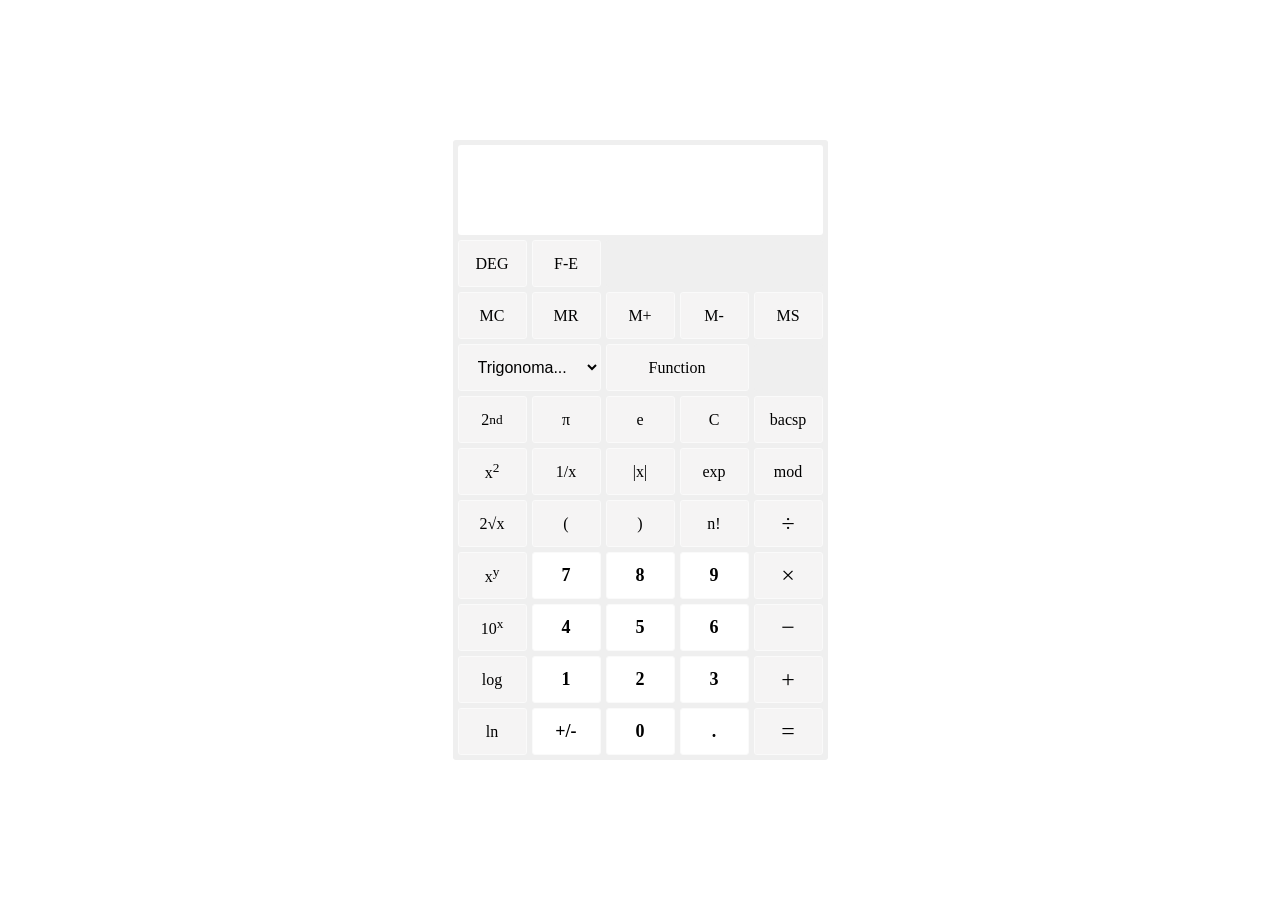
==== index.html @ 3f399d64 "frontend completed" ====
<!doctype html>
<html lang="en">
  <head>
    <meta charset="UTF-8" />
    <meta name="viewport" content="width=device-width, initial-scale=1.0" />
    <title>Calculator-Scientific</title>
    <link rel="stylesheet" href="index.css" />
  </head>
  <body>
    <div class="main-div">
      <div class="calculator-div">
        <div class="display-div" id="display"></div>
        <div class="btn-div">
          <div class="btn" id="">DEG</div>
          <div class="btn" id="">F-E</div>
          <div class="btn empty1" id=""></div>
          <div class="btn" id="">MC</div>
          <div class="btn" id="">MR</div>
          <div class="btn" id="">M+</div>
          <div class="btn" id="">M-</div>
          <div class="btn" id="">MS</div>
          <select
            class="btn trigonometry"
            name="trigonometry"
            id="trigonometry"
          >
            <option value="trigonometry">Trigonoma...</option>
            <option value="sin(">sin</option>
            <option value="cos(">cos</option>
            <option value="cosec(">cosec</option>
            <option value="sec(">sec</option>
            <option value="cot(">cot</option>
            <option value="ten(">ten</option>
          </select>
          <div class="btn function" id="">Function</div>
          <div class="btn empty2" id=""></div>
          <div class="btn" id="">2<sup>nd</sup></div>
          <div class="btn" id="3.14">π</div>
          <div class="btn" id="e">e</div>
          <div class="btn" id="c">C</div>
          <div class="btn" id="bacsp">bacsp</div>
          <div class="btn" id="^2">
            <span>x<sup>2</sup></span>
          </div>
          <div class="btn" id="^-1">1/x</div>
          <div class="btn" id="">|x|</div>
          <div class="btn" id="">exp</div>
          <div class="btn" id="%">mod</div>
          <div class="btn" id="√">2√x</div>
          <div class="btn" id="(">(</div>
          <div class="btn" id=")">)</div>
          <div class="btn" id="!">n!</div>
          <div class="btn symbol" id="/">÷</div>
          <div class="btn" id="^">
            <span>x<sup>y</sup></span>
          </div>
          <div class="btn nums" id="7">7</div>
          <div class="btn nums" id="8">8</div>
          <div class="btn nums" id="9">9</div>
          <div class="btn symbol" id="*">×</div>
          <div class="btn" id="10^">
            <span>10<sup>x</sup> </span>
          </div>
          <div class="btn nums" id="4">4</div>
          <div class="btn nums" id="5">5</div>
          <div class="btn nums" id="6">6</div>
          <div class="btn symbol" id="-">−</div>
          <div class="btn" id="log(">log</div>
          <div class="btn nums" id="1">1</div>
          <div class="btn nums" id="2">2</div>
          <div class="btn nums" id="3">3</div>
          <div class="btn symbol" id="+">+</div>
          <div class="btn" id="ln(">ln</div>
          <div class="btn nums" id="">+/-</div>
          <div class="btn nums" id="0">0</div>
          <div class="btn nums" id=".">.</div>
          <div class="btn symbol" id="=">=</div>
        </div>
      </div>
      <div class="history-div"></div>
    </div>
    <script src="main.js"></script>
  </body>
</html>
---- index.css ----
*{
    margin: 0px;
    padding: 0px;
    box-sizing: border-box;
    border-radius: 3px;
}
.main-div{
    display: flex;
    justify-content: center;
    align-items: center;
    height: 100vh;
}
.calculator-div{
    background-color:rgb(239, 239, 239) ;
    padding: 5px;
    display: flex;
    flex-direction: column;
    gap: 5px;

}
.display-div{
    height: 90px;
    background-color: rgb(255, 255, 255);
    display: flex;
    justify-content: end;
    align-items: end;
    font-size: xx-large;
    width: 365px;
    word-break: break-all;
}   
.btn-div{
    display: grid;
    grid-template-columns: repeat(5,1fr);
    grid-template-rows: repeat(10,1fr);
    gap: 5px;
}
.btn{
    background-color: rgb(245, 244, 244);
    display: flex;
    justify-content: center;
    align-items: center;
    padding: 9px 15px 9px 15px;
    border: 1px solid rgb(250, 250, 250);
    cursor: pointer;
    -webkit-user-select: none; /* Safari */
    -ms-user-select: none;     /* IE 10+ */
    user-select: none; 
}
.btn:hover{
    background-color: rgb(220, 220, 220);
}  
.btn:active{
    transform: scale(0.97);
} 
.empty1{
    background-color:rgb(239, 239, 239) ;
    grid-column: span 3;
    border: none;
}
.empty2{
    background-color:rgb(239, 239, 239) ;
    grid-column: span 1;
    border: none;
}
.empty1.btn:hover, .empty2:hover{
    cursor:default;
    transform: none;
    background-color: rgb(239, 239, 239)    ;
}
.function{
    grid-column: span 2;
}
.trigonometry{
    grid-column: span 2;
    font-size: medium;
    outline: none;
}
.nums{
    background-color: white;
    font-size: large;
    font-weight: bold;
}
.symbol{
    font-size: x-large;
}
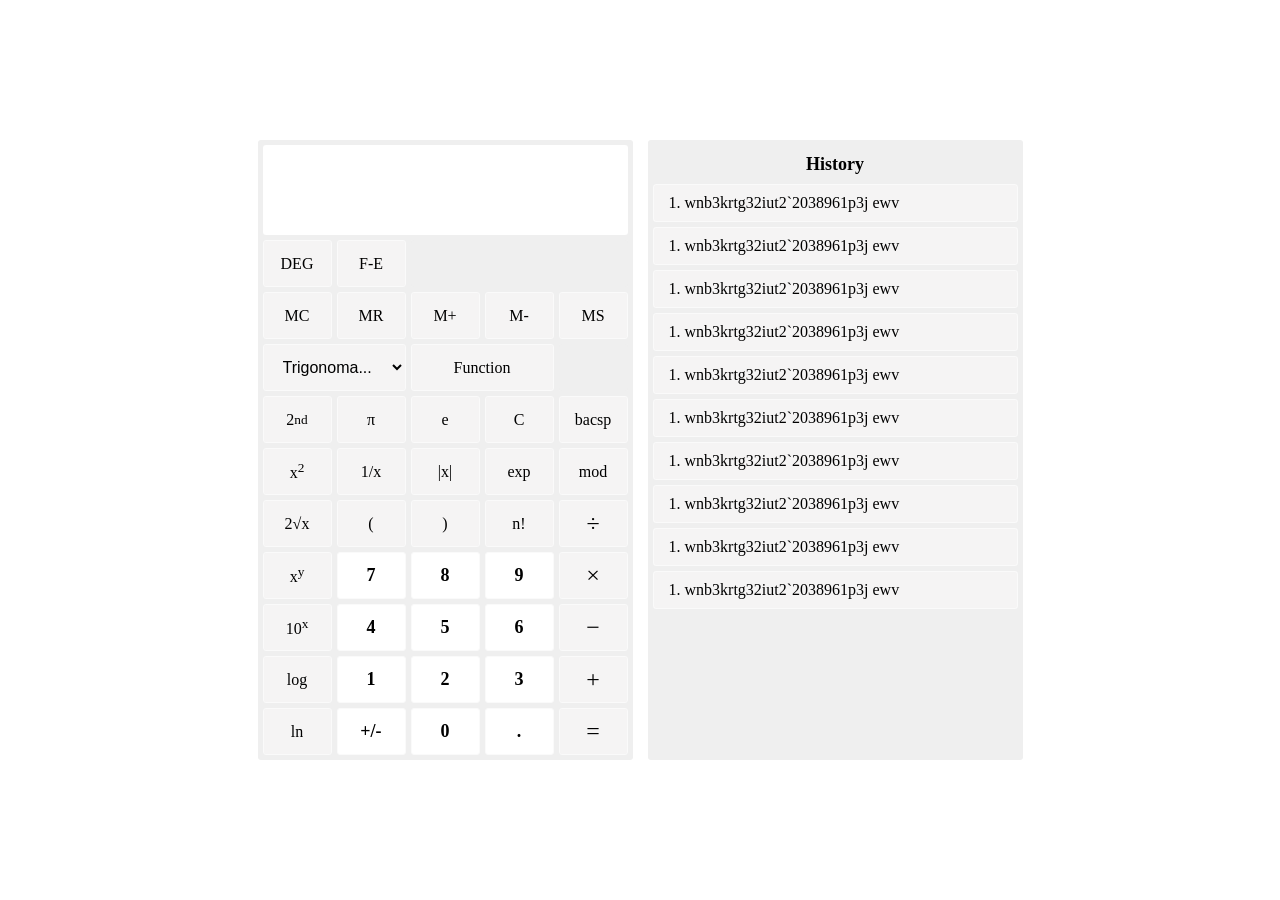
==== commit 3b71af29: "add frontend part for history" ====
--- a/index.html
+++ b/index.html
@@ -35,8 +35,8 @@
           <div class="btn function" id="">Function</div>
           <div class="btn empty2" id=""></div>
           <div class="btn" id="">2<sup>nd</sup></div>
-          <div class="btn" id="3.14">π</div>
-          <div class="btn" id="e">e</div>
+          <div class="btn" id="3.14159">π</div>
+          <div class="btn" id="2.71828">e</div>
           <div class="btn" id="c">C</div>
           <div class="btn" id="bacsp">bacsp</div>
           <div class="btn" id="^2">
@@ -77,7 +77,21 @@
           <div class="btn symbol" id="=">=</div>
         </div>
       </div>
-      <div class="history-div"></div>
+      <div class="history-div">
+        <div class="title">History</div>
+        <div class="list">
+          <div class="list-item">1. wnb3krtg32iut2`2038961p3j ewv</div>
+          <div class="list-item">1. wnb3krtg32iut2`2038961p3j ewv</div>
+          <div class="list-item">1. wnb3krtg32iut2`2038961p3j ewv</div>
+          <div class="list-item">1. wnb3krtg32iut2`2038961p3j ewv</div>
+          <div class="list-item">1. wnb3krtg32iut2`2038961p3j ewv</div>
+          <div class="list-item">1. wnb3krtg32iut2`2038961p3j ewv</div>
+          <div class="list-item">1. wnb3krtg32iut2`2038961p3j ewv</div>
+          <div class="list-item">1. wnb3krtg32iut2`2038961p3j ewv</div>
+          <div class="list-item">1. wnb3krtg32iut2`2038961p3j ewv</div>
+          <div class="list-item">1. wnb3krtg32iut2`2038961p3j ewv</div>
+        </div>
+      </div>
     </div>
     <script src="main.js"></script>
   </body>
--- a/index.css
+++ b/index.css
@@ -3,12 +3,18 @@
     padding: 0px;
     box-sizing: border-box;
     border-radius: 3px;
+    -webkit-user-select: none; 
+    -ms-user-select: none;     
+    user-select: none; 
 }
 .main-div{
     display: flex;
+    min-height  : 100vh;
     justify-content: center;
     align-items: center;
-    height: 100vh;
+    padding-bottom: 30px;
+    padding-top: 30px;
+    gap: 15px;
 }
 .calculator-div{
     background-color:rgb(239, 239, 239) ;
@@ -42,14 +48,11 @@
     padding: 9px 15px 9px 15px;
     border: 1px solid rgb(250, 250, 250);
     cursor: pointer;
-    -webkit-user-select: none; /* Safari */
-    -ms-user-select: none;     /* IE 10+ */
-    user-select: none; 
 }
-.btn:hover{
+.btn:hover, .list-item:hover{
     background-color: rgb(220, 220, 220);
 }  
-.btn:active{
+.btn:active, .list-item:active{
     transform: scale(0.97);
 } 
 .empty1{
@@ -82,4 +85,36 @@
 }
 .symbol{
     font-size: x-large;
-}+}
+.history-div{
+    height: 620px;
+    width: 375px;
+    padding: 5px;
+    background-color:rgb(239, 239, 239) ;
+}
+.title{
+    text-align: center;
+    padding-top: 9px;
+    padding-bottom: 9px;
+    font-size: large;
+    font-weight: bold;
+}
+.list{
+    display: flex;
+    flex-direction: column;
+    gap: 5px;
+    height: 571px;
+    overflow: auto;
+}
+.list-item{
+    background-color: rgb(245, 244, 244);
+    padding: 9px 15px 9px 15px;
+    border: 1px solid rgb(250, 250, 250);
+    cursor: pointer;
+}   
+
+@media (max-width:760px){
+    .main-div{
+        flex-direction: column;
+    }
+}   
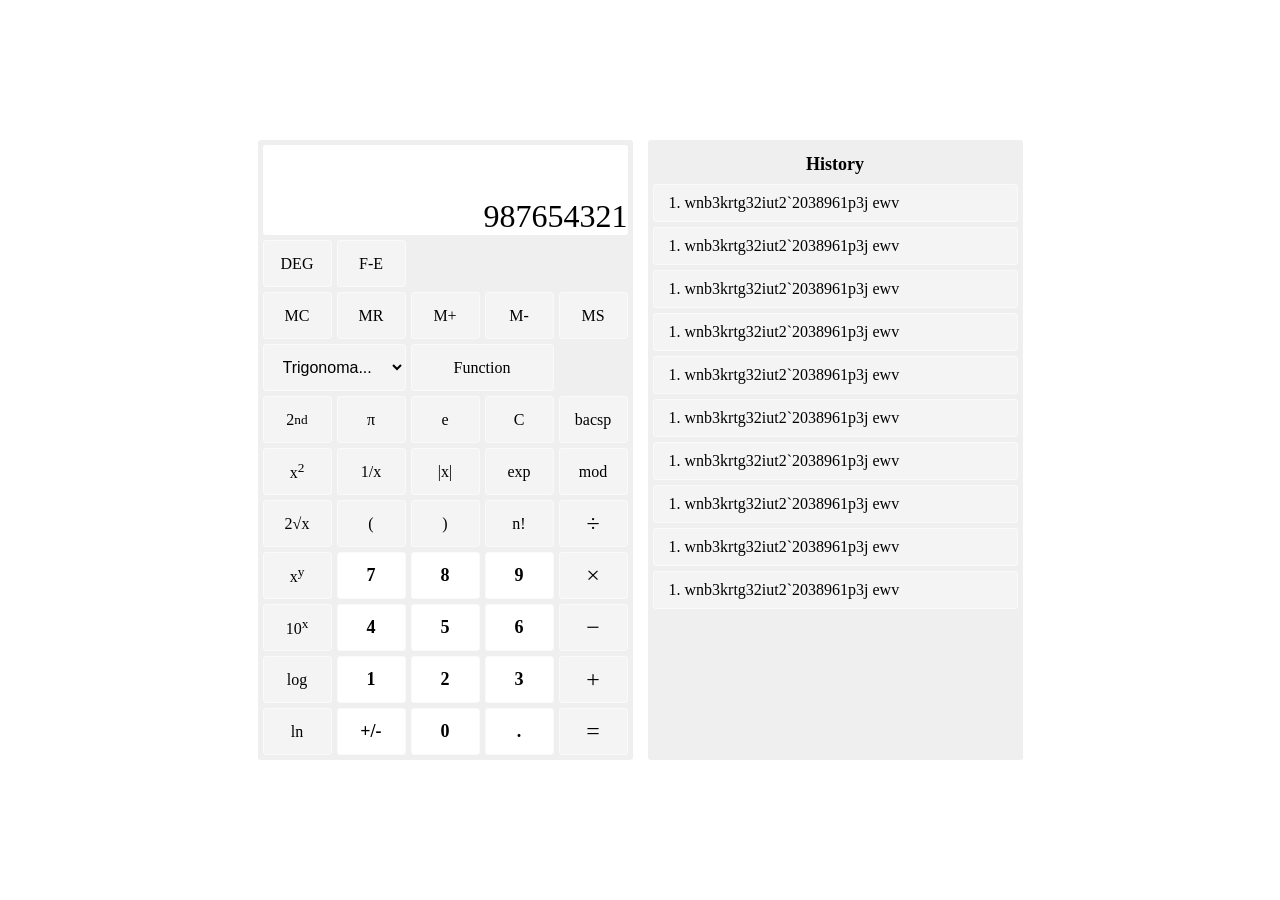
==== commit 9d941483: "make some currection" ====
--- a/index.html
+++ b/index.html
@@ -9,7 +9,7 @@
   <body>
     <div class="main-div">
       <div class="calculator-div">
-        <div class="display-div" id="display"></div>
+        <div class="display-div" id="display">987654321</div>
         <div class="btn-div">
           <div class="btn" id="">DEG</div>
           <div class="btn" id="">F-E</div>
--- a/index.css
+++ b/index.css
@@ -3,6 +3,7 @@
     padding: 0px;
     box-sizing: border-box;
     border-radius: 3px;
+    /* font-family: monospace; */
     -webkit-user-select: none; 
     -ms-user-select: none;     
     user-select: none; 
@@ -31,6 +32,7 @@
     justify-content: end;
     align-items: end;
     font-size: xx-large;
+    text-align: right;
     width: 365px;
     word-break: break-all;
 }   
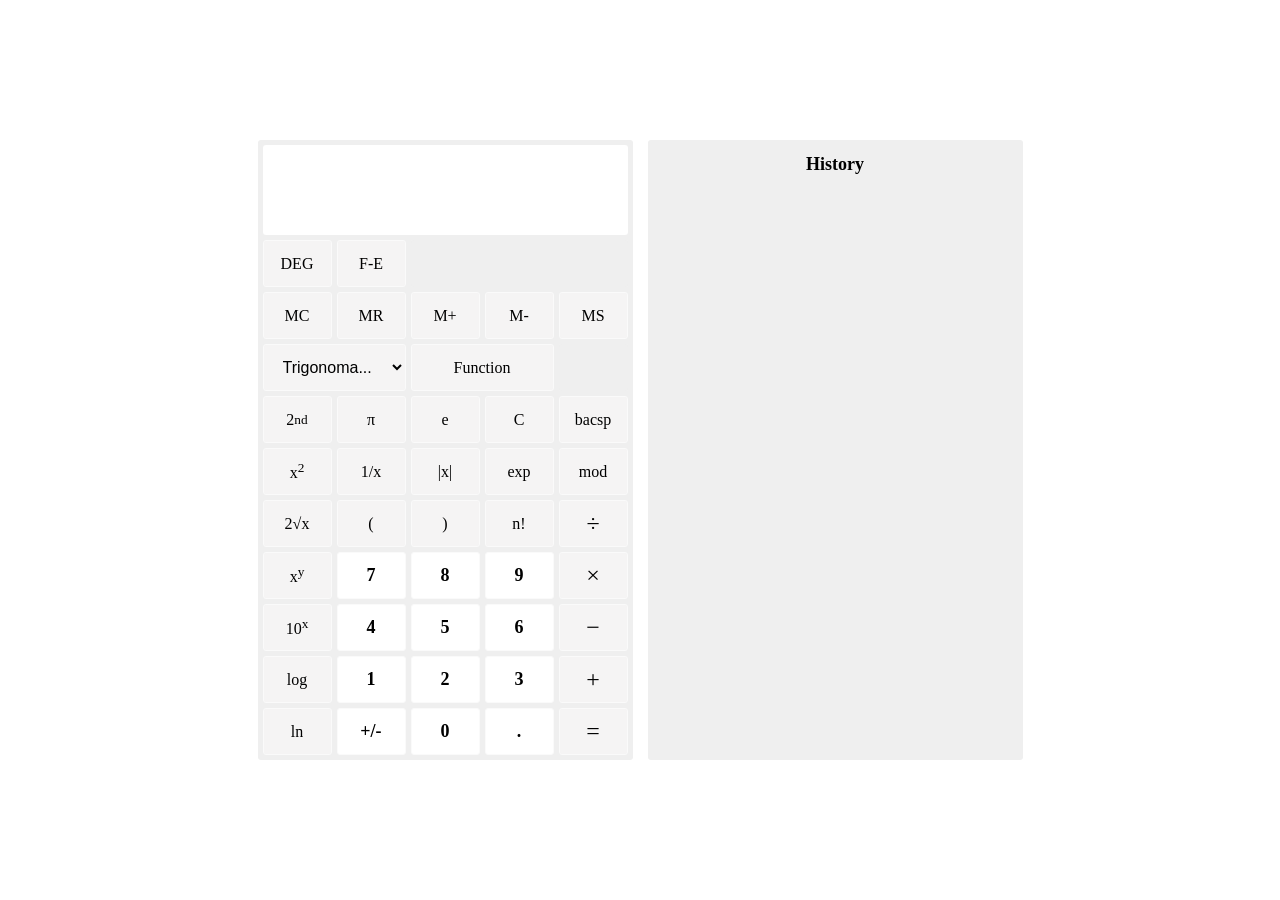
==== commit 7871e073: "mostly competed but edge case remaining" ====
--- a/index.html
+++ b/index.html
@@ -9,7 +9,7 @@
   <body>
     <div class="main-div">
       <div class="calculator-div">
-        <div class="display-div" id="display">987654321</div>
+        <div class="display-div" id="display"></div>
         <div class="btn-div">
           <div class="btn" id="">DEG</div>
           <div class="btn" id="">F-E</div>
@@ -79,18 +79,7 @@
       </div>
       <div class="history-div">
         <div class="title">History</div>
-        <div class="list">
-          <div class="list-item">1. wnb3krtg32iut2`2038961p3j ewv</div>
-          <div class="list-item">1. wnb3krtg32iut2`2038961p3j ewv</div>
-          <div class="list-item">1. wnb3krtg32iut2`2038961p3j ewv</div>
-          <div class="list-item">1. wnb3krtg32iut2`2038961p3j ewv</div>
-          <div class="list-item">1. wnb3krtg32iut2`2038961p3j ewv</div>
-          <div class="list-item">1. wnb3krtg32iut2`2038961p3j ewv</div>
-          <div class="list-item">1. wnb3krtg32iut2`2038961p3j ewv</div>
-          <div class="list-item">1. wnb3krtg32iut2`2038961p3j ewv</div>
-          <div class="list-item">1. wnb3krtg32iut2`2038961p3j ewv</div>
-          <div class="list-item">1. wnb3krtg32iut2`2038961p3j ewv</div>
-        </div>
+        <div class="list"></div>
       </div>
     </div>
     <script src="main.js"></script>
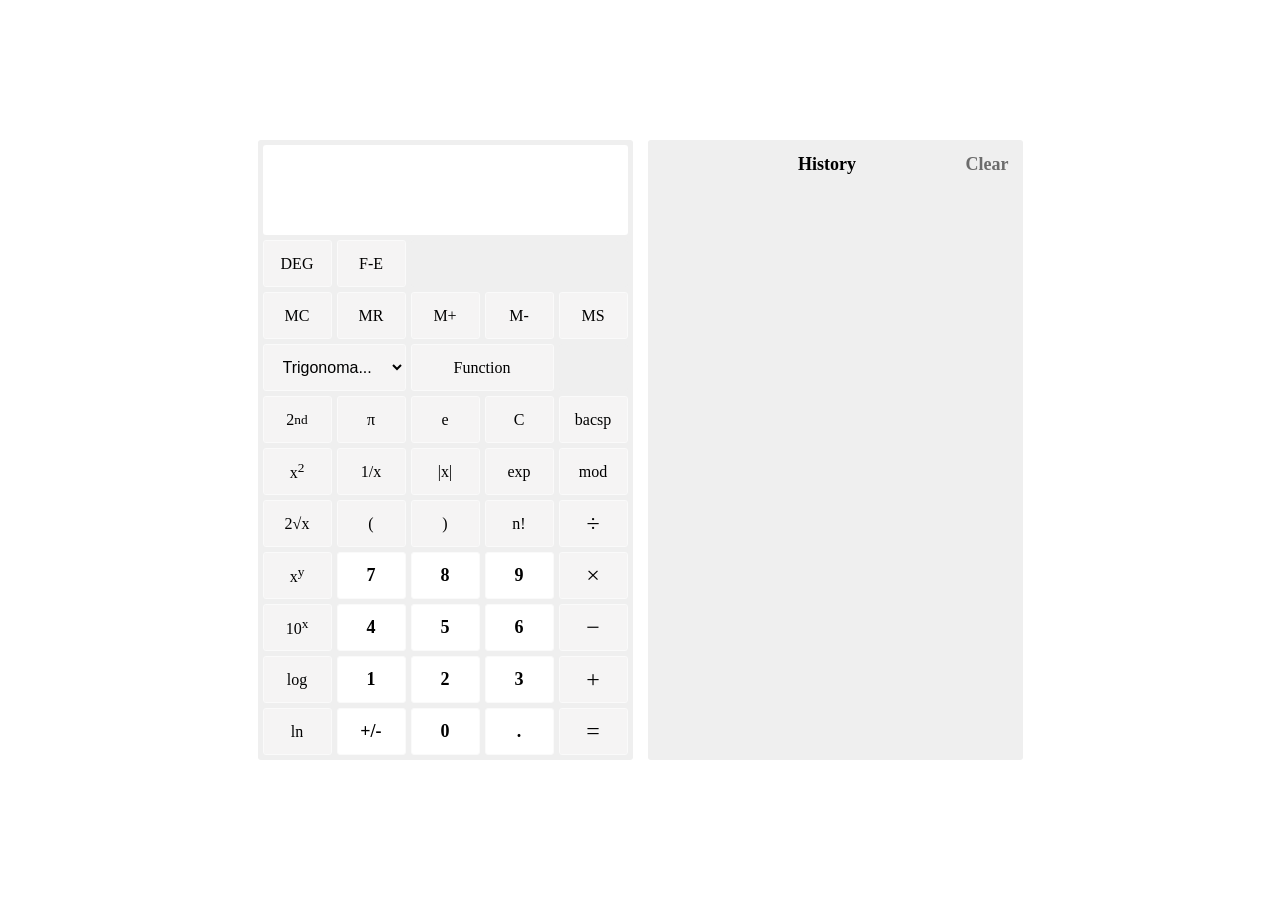
==== commit d12a51f0: "add clear history functionality" ====
--- a/index.html
+++ b/index.html
@@ -78,7 +78,10 @@
         </div>
       </div>
       <div class="history-div">
-        <div class="title">History</div>
+        <div class="title">
+          <div class="title-name">History</div>
+          <div class="clear">Clear</div>
+        </div>
         <div class="list"></div>
       </div>
     </div>
--- a/index.css
+++ b/index.css
@@ -54,7 +54,7 @@
 .btn:hover, .list-item:hover{
     background-color: rgb(220, 220, 220);
 }  
-.btn:active, .list-item:active{
+.btn:active, .list-item:active, .clear:active{
     transform: scale(0.97);
 } 
 .empty1{
@@ -95,11 +95,15 @@
     background-color:rgb(239, 239, 239) ;
 }
 .title{
-    text-align: center;
+    display: flex;
     padding-top: 9px;
     padding-bottom: 9px;
     font-size: large;
     font-weight: bold;
+    justify-content: end;
+    align-items: center;
+    gap: 30%;
+    
 }
 .list{
     display: flex;
@@ -114,6 +118,11 @@
     border: 1px solid rgb(250, 250, 250);
     cursor: pointer;
 }   
+.clear{
+    color: rgb(108, 108, 108);
+    margin-right: 9px;
+    cursor: pointer;
+}
 
 @media (max-width:760px){
     .main-div{
